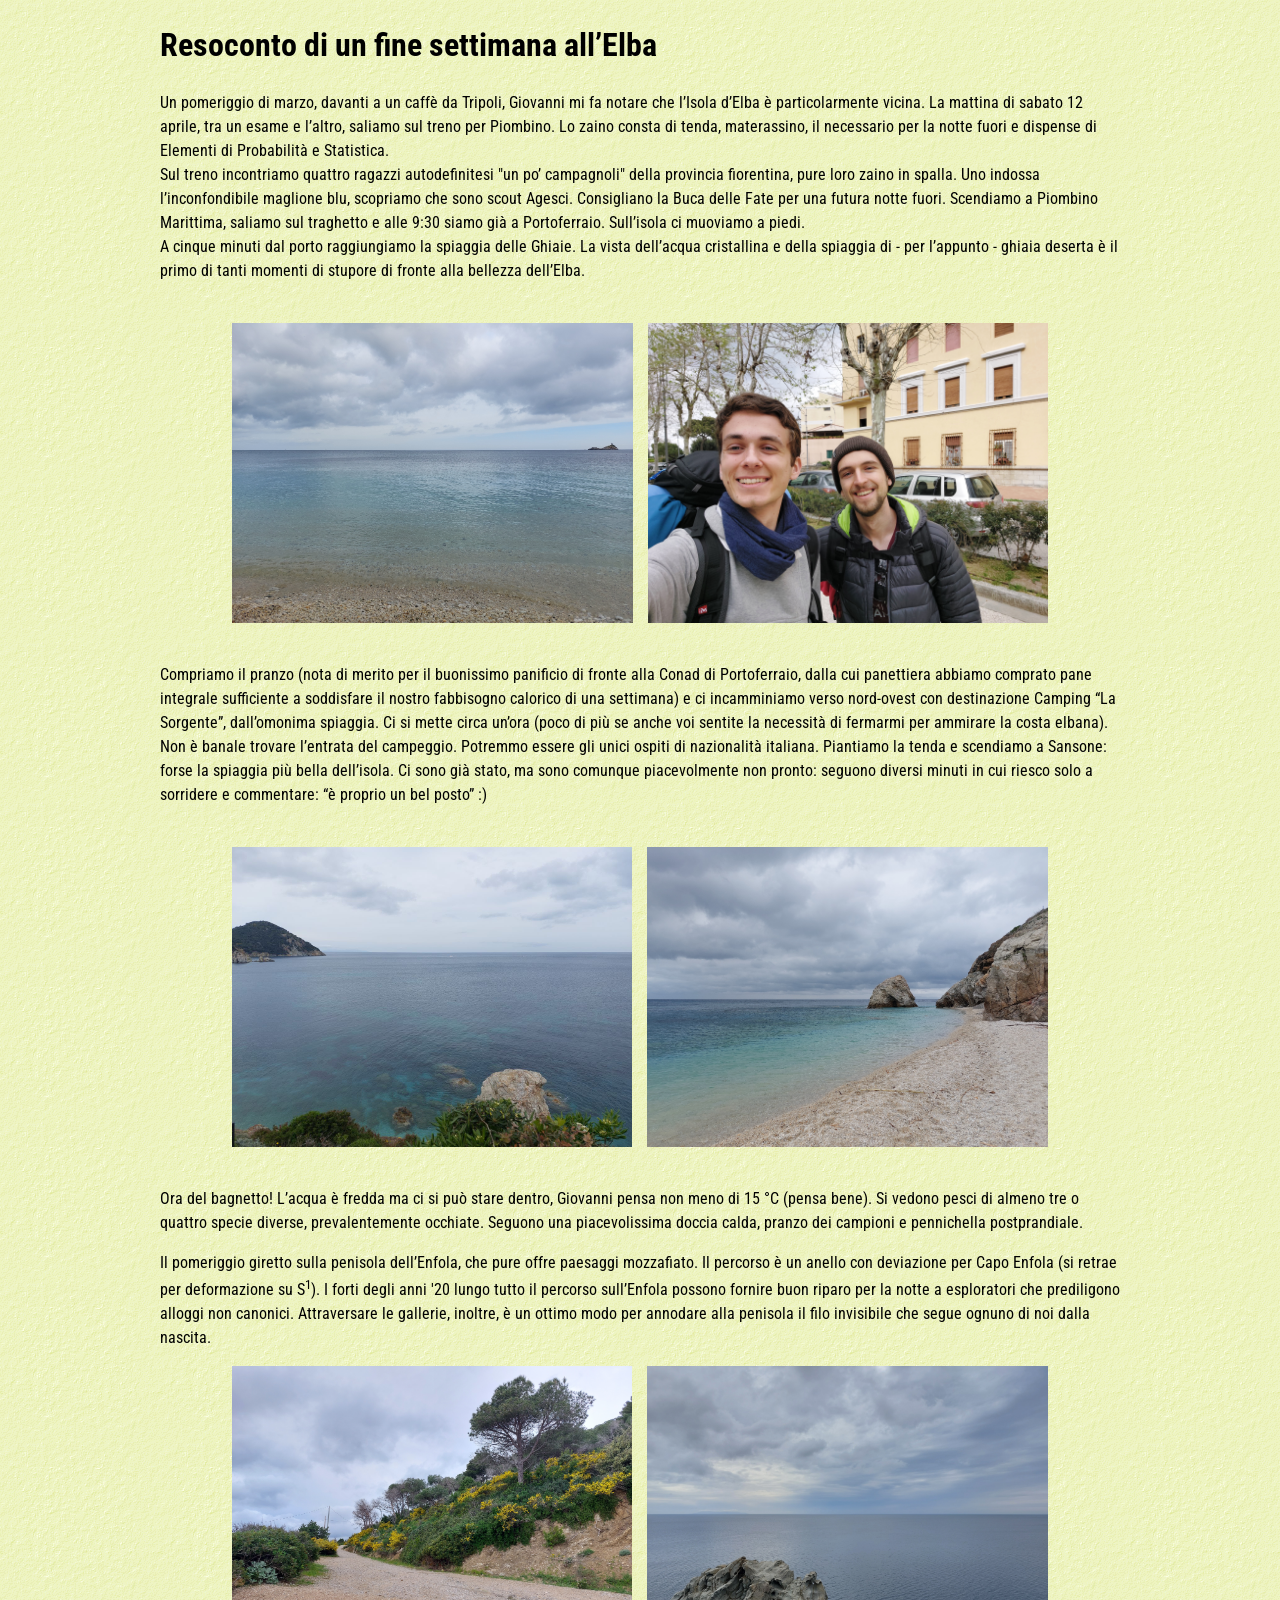
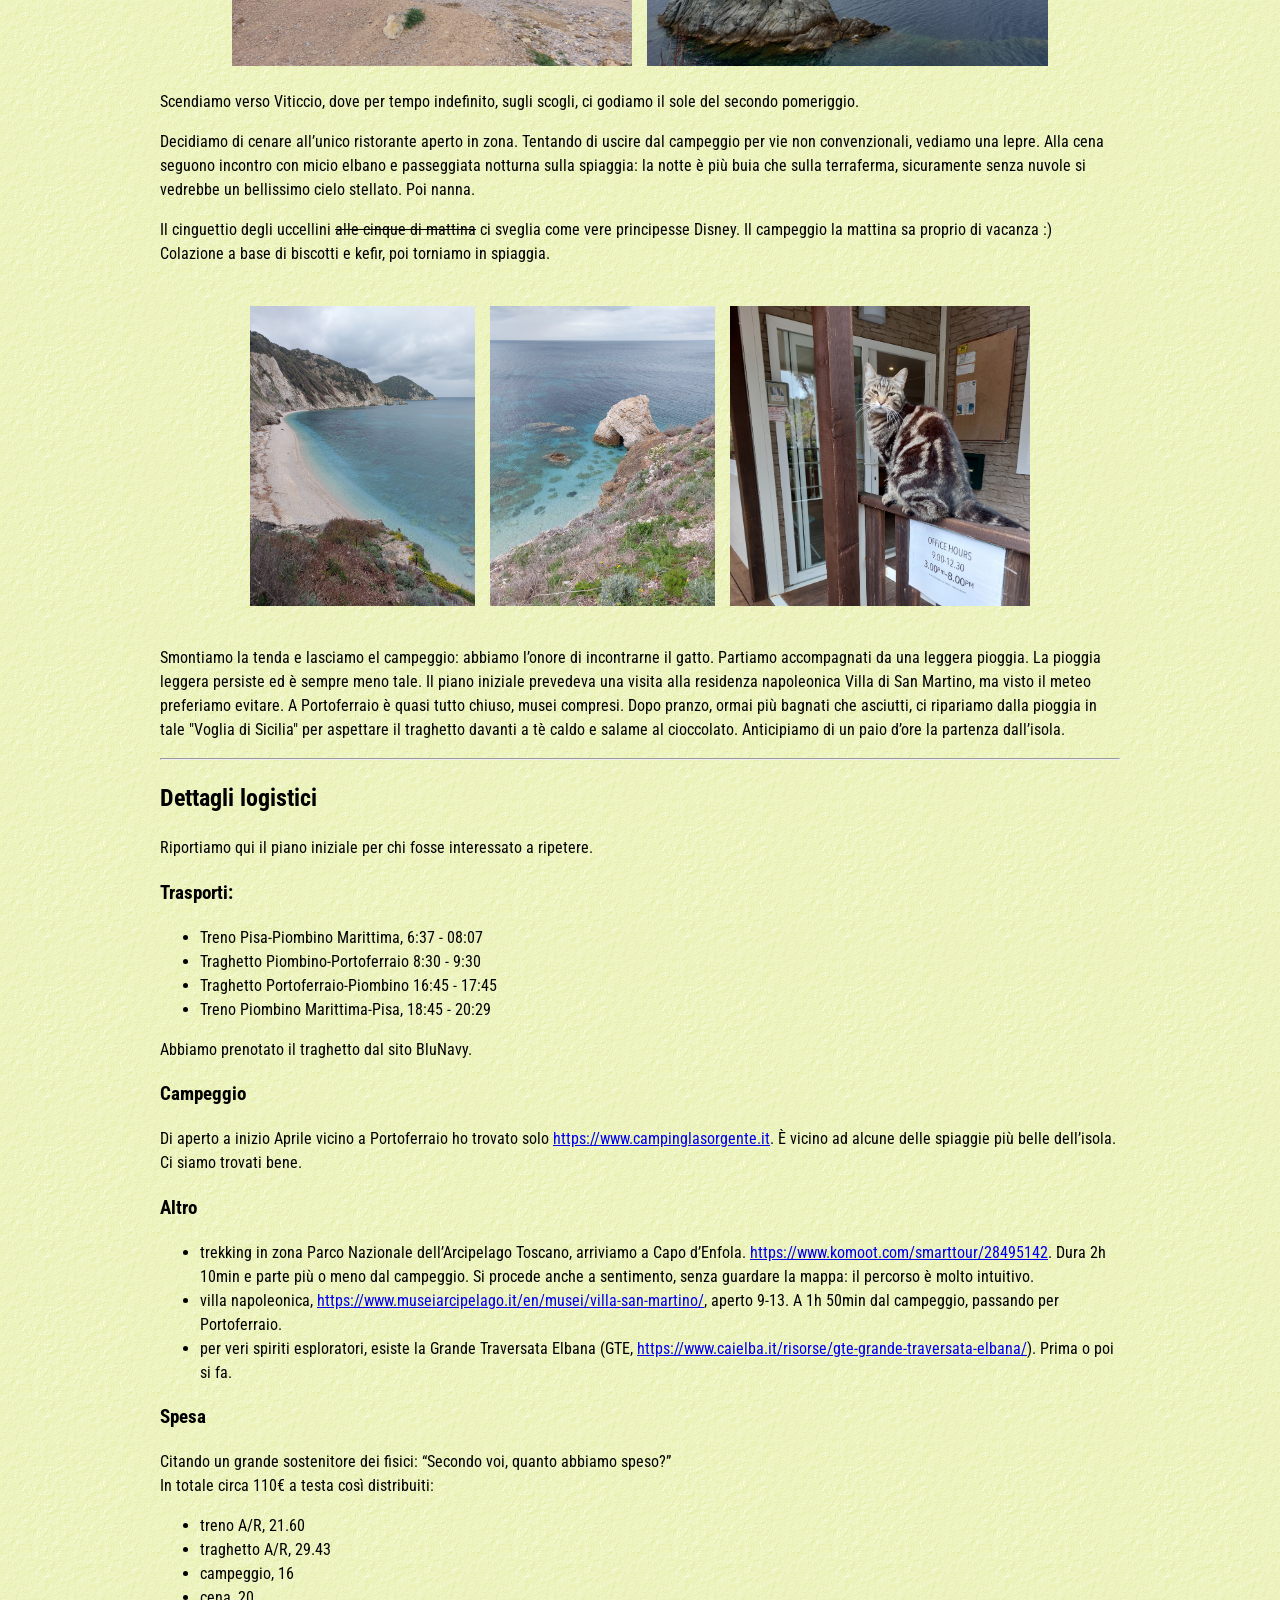
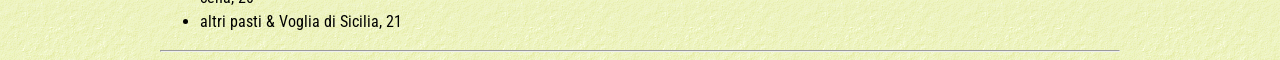
==== elba/index.html @ 72184432 "reorganized homepage" ====
<!DOCTYPE html>
<html lang="it-it">

<head>
   <meta charset="utf-8">
   <meta name="viewport" content="width=device-width, initial-scale=1">
   <link rel="stylesheet" type="text/css" href="../style.css"/>

   <title>Fine settimana all'Elba</title>
</head>

<body>
<h1>Resoconto di un fine settimana all’Elba</h1>

<p>
Un pomeriggio di marzo, davanti a un caffè da Tripoli, Giovanni mi fa notare che l’Isola d’Elba è particolarmente vicina. La mattina di sabato 12 aprile, tra un esame e l’altro, saliamo sul treno per Piombino. Lo zaino consta di tenda, materassino, il necessario per la notte fuori e dispense di Elementi di Probabilità e Statistica.<br>
Sul treno incontriamo quattro ragazzi autodefinitesi "un po’ campagnoli" della provincia fiorentina, pure loro zaino in spalla. Uno indossa l’inconfondibile maglione blu, scopriamo che sono scout Agesci. Consigliano la Buca delle Fate per una futura notte fuori. Scendiamo a Piombino Marittima, saliamo sul traghetto e alle 9:30 siamo già a Portoferraio. Sull’isola ci muoviamo a piedi.<br>
A cinque minuti dal porto raggiungiamo la spiaggia delle Ghiaie. La vista dell’acqua cristallina e della spiaggia di - per l’appunto - ghiaia deserta è il primo di tanti momenti di stupore di fronte alla bellezza dell’Elba.
</p>

<br>
<div class = "image-gallery">
  <img src="../images/ghiaie.jpg">
  <img src="../images/ioegaio.jpg">
  <!-- <img src="../images/glicine.jpg"> -->
  <!-- <img src="../images/panorama1.jpg"> -->
</div>
<br>

<p>
Compriamo il pranzo (nota di merito per il buonissimo panificio di fronte alla Conad di Portoferraio, dalla cui panettiera abbiamo comprato pane integrale sufficiente a soddisfare il nostro fabbisogno calorico di una settimana) e ci incamminiamo verso nord-ovest con destinazione Camping “La Sorgente”, dall’omonima spiaggia. Ci si mette circa un’ora (poco di più se anche voi sentite la necessità di fermarmi per ammirare la costa elbana). Non è banale trovare l’entrata del campeggio. Potremmo essere gli unici ospiti di nazionalità italiana. Piantiamo la tenda e scendiamo a Sansone: forse la spiaggia più bella dell’isola. Ci sono già stato, ma sono comunque piacevolmente non pronto: seguono diversi minuti in cui riesco solo a sorridere e commentare: “è proprio un bel posto” :)
</p>

<br>
<div class = "image-gallery">
  <img src="../images/sansone5.jpg">
  <img src="../images/sansone4.jpg">
</div>
<br>


<p>
Ora del bagnetto! L’acqua è fredda ma ci si può stare dentro, Giovanni pensa non meno di 15 °C (pensa bene). Si vedono pesci di almeno tre o quattro specie diverse, prevalentemente occhiate.
Seguono una piacevolissima doccia calda, pranzo dei campioni e pennichella postprandiale.
</p>

<p>
Il pomeriggio giretto sulla penisola dell’Enfola, che pure offre paesaggi mozzafiato. Il percorso è un anello con deviazione per Capo Enfola (si retrae per deformazione su S<sup>1</sup>). I forti degli anni '20 lungo tutto il percorso sull’Enfola possono fornire buon riparo per la notte a esploratori che prediligono alloggi non canonici. Attraversare le gallerie, inoltre, è un ottimo modo per annodare alla penisola il filo invisibile che segue ognuno di noi dalla nascita.

<br>
<div class = "image-gallery">
	<!-- <img src="../images/pranzodeicampioni.jpg"> -->
  <img src="../images/ginestre.jpg">
  <img src="../images/nave1.jpg">
</div>
<br>


Scendiamo verso Viticcio, dove per tempo indefinito, sugli scogli, ci godiamo il sole del secondo pomeriggio.
</p>

<p>
Decidiamo di cenare all’unico ristorante aperto in zona. Tentando di uscire dal campeggio per vie non convenzionali, vediamo una lepre. Alla cena seguono incontro con micio elbano e passeggiata notturna sulla spiaggia: la notte è più buia che sulla terraferma, sicuramente senza nuvole si vedrebbe un bellissimo cielo stellato. Poi nanna.
</p>
<p>
Il cinguettio degli uccellini <s>alle cinque di mattina</s> ci sveglia come vere principesse Disney. Il campeggio la mattina sa proprio di vacanza :) <br>
Colazione a base di biscotti e kefir, poi torniamo in spiaggia.
</p>

<br>
<div class = "image-gallery">
  <img src="../images/sansone2.jpg">
  <img src="../images/sansone3.jpg">
  <img src="../images/miao.jpg">
</div>
<br>

<p>
Smontiamo la tenda e lasciamo el campeggio: abbiamo l’onore di incontrarne il gatto. Partiamo accompagnati da una leggera pioggia. La pioggia leggera persiste ed è sempre meno tale. Il piano iniziale prevedeva una visita alla residenza napoleonica Villa di San Martino, ma visto il meteo preferiamo evitare. A Portoferraio è quasi tutto chiuso, musei compresi. Dopo pranzo, ormai più bagnati che asciutti, ci ripariamo dalla pioggia in tale "Voglia di Sicilia" per aspettare il traghetto davanti a tè caldo e salame al cioccolato. Anticipiamo di un paio d’ore la partenza dall’isola.
</p>

<hr>

<h2>Dettagli logistici</h2>
<aside>Riportiamo qui il piano iniziale per chi fosse interessato a ripetere.</aside>

<h3>Trasporti:</h3>
<ul>
	<li>Treno Pisa-Piombino Marittima, 6:37 - 08:07</li>
	<li>Traghetto Piombino-Portoferraio 8:30 - 9:30</li>
	<li>Traghetto Portoferraio-Piombino 16:45 - 17:45</li>
	<li>Treno Piombino Marittima-Pisa, 18:45 - 20:29</li>
</ul>
Abbiamo prenotato il traghetto dal sito BluNavy.

<h3>Campeggio</h3>
Di aperto a inizio Aprile vicino a Portoferraio ho trovato solo <a href="https://www.campinglasorgente.it">https://www.campinglasorgente.it</a>. È vicino ad alcune delle spiaggie più belle dell’isola.
Ci siamo trovati bene.

<h3>Altro</h3>
<ul>
	<li>trekking in zona Parco Nazionale dell’Arcipelago Toscano, arriviamo a Capo d’Enfola. <a href="https://www.komoot.com/smarttour/28495142">https://www.komoot.com/smarttour/28495142</a>. Dura 2h 10min e parte più o meno dal campeggio. Si procede anche a sentimento, senza guardare la mappa: il percorso è molto intuitivo.</li>
	<li>villa napoleonica, <a href="https://www.museiarcipelago.it/en/musei/villa-san-martino/">https://www.museiarcipelago.it/en/musei/villa-san-martino/</a>, aperto 9-13. A 1h 50min dal campeggio, passando per Portoferraio.</li>
	<li>per veri spiriti esploratori, esiste la Grande Traversata Elbana (GTE, <a href="https://www.caielba.it/risorse/gte-grande-traversata-elbana/">https://www.caielba.it/risorse/gte-grande-traversata-elbana/</a>). Prima o poi si fa.</li>
</ul>

<h3>Spesa</h3>
<p>Citando un grande sostenitore dei fisici: “Secondo voi, quanto abbiamo speso?”<br>
In totale circa 110€ a testa così distribuiti:</p>
<ul>
	<li>treno A/R, 21.60</li>
	<li>traghetto A/R, 29.43</li>
	<li>campeggio, 16</li>
	<li>cena, 20</li>
	<li>altri pasti &amp; Voglia di Sicilia, 21</li>
</ul>

<hr>

</body>
</html>
---- style.css ----
@import url('https://fonts.googleapis.com/css2?family=Roboto+Condensed:wght@400;700&display=swap');

body {
    background-image: url("images/myback.gif");
    
    font-family: 'Roboto Condensed', sans-serif;
    font-size: 18;
    line-height: 1.5;

    width: min(100% - 2rem, 60em);
    margin-inline: auto;
}

.custom-bullet::marker {
    color: red;
}

.tooltip-text {
    display: none;
}

/* CSS to show the text when the parent element is hovered */
.tooltip:hover .tooltip-text {
    display: block;
}

img#photo {
    width: 20%;
    float: right;
    margin-top: 1em;
    margin-left: 1em;
    border-radius: 10px;
}

/* quotes */
#citation {
    font-style: italic;
}
#author {
    text-align: right;
    margin-top: 0.5em;
    color: gray;
}

.image-gallery {
  display: flex;
  gap: 15px;
  flex-wrap: wrap;
  justify-content: center;
  align-items: flex-start; /* Prevents stretching */
}

.image-gallery img {
  height: auto; /* Maintains original aspect ratio */
  max-width: 100%; /* Prevents overflow */
  max-height: 300px; /* Optional: sets maximum height */
  object-fit: contain;
}

@media (max-width: 600px) {
  .image-gallery {
    flex-direction: column;
    gap: 10px;
  }
  .image-gallery img {
    width: 90vw; /* Full width on mobile */
    max-width: 90vw;
    max-height: none; /* Remove height restriction if desired */
  }
}
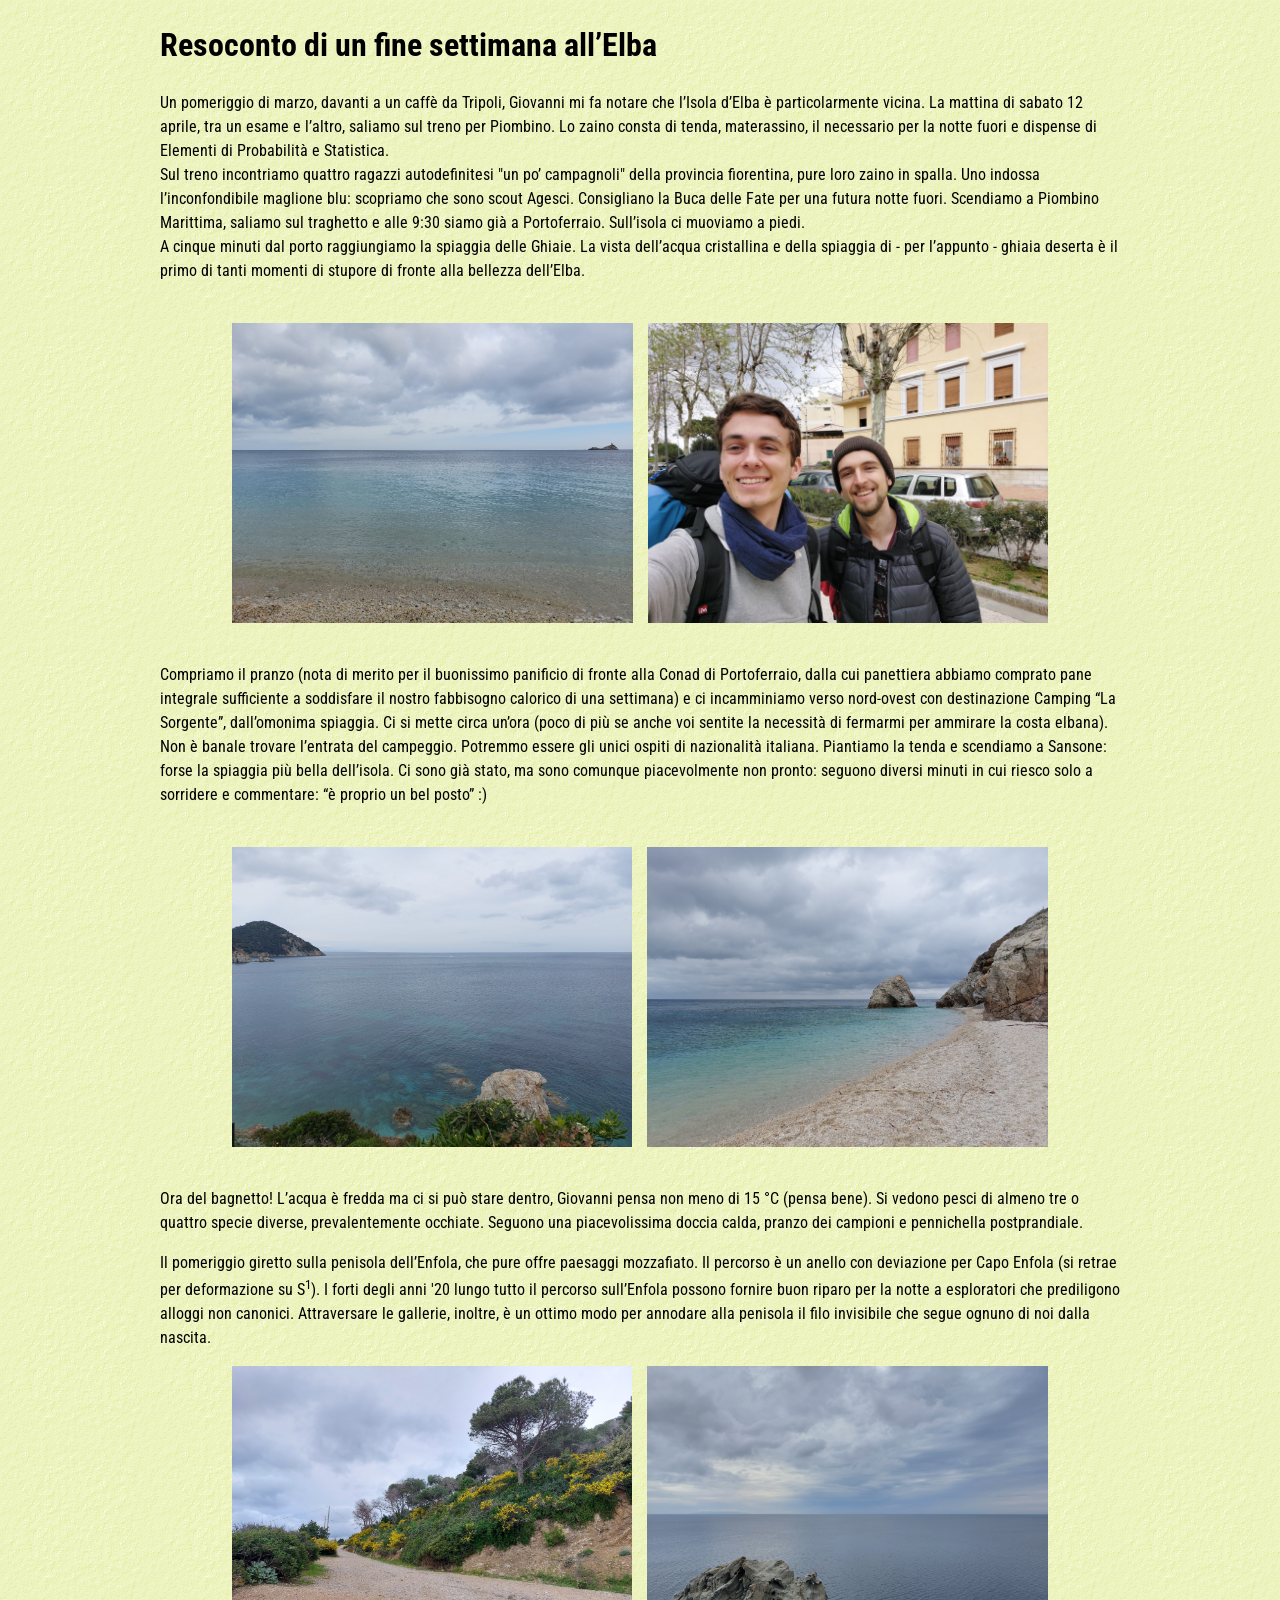
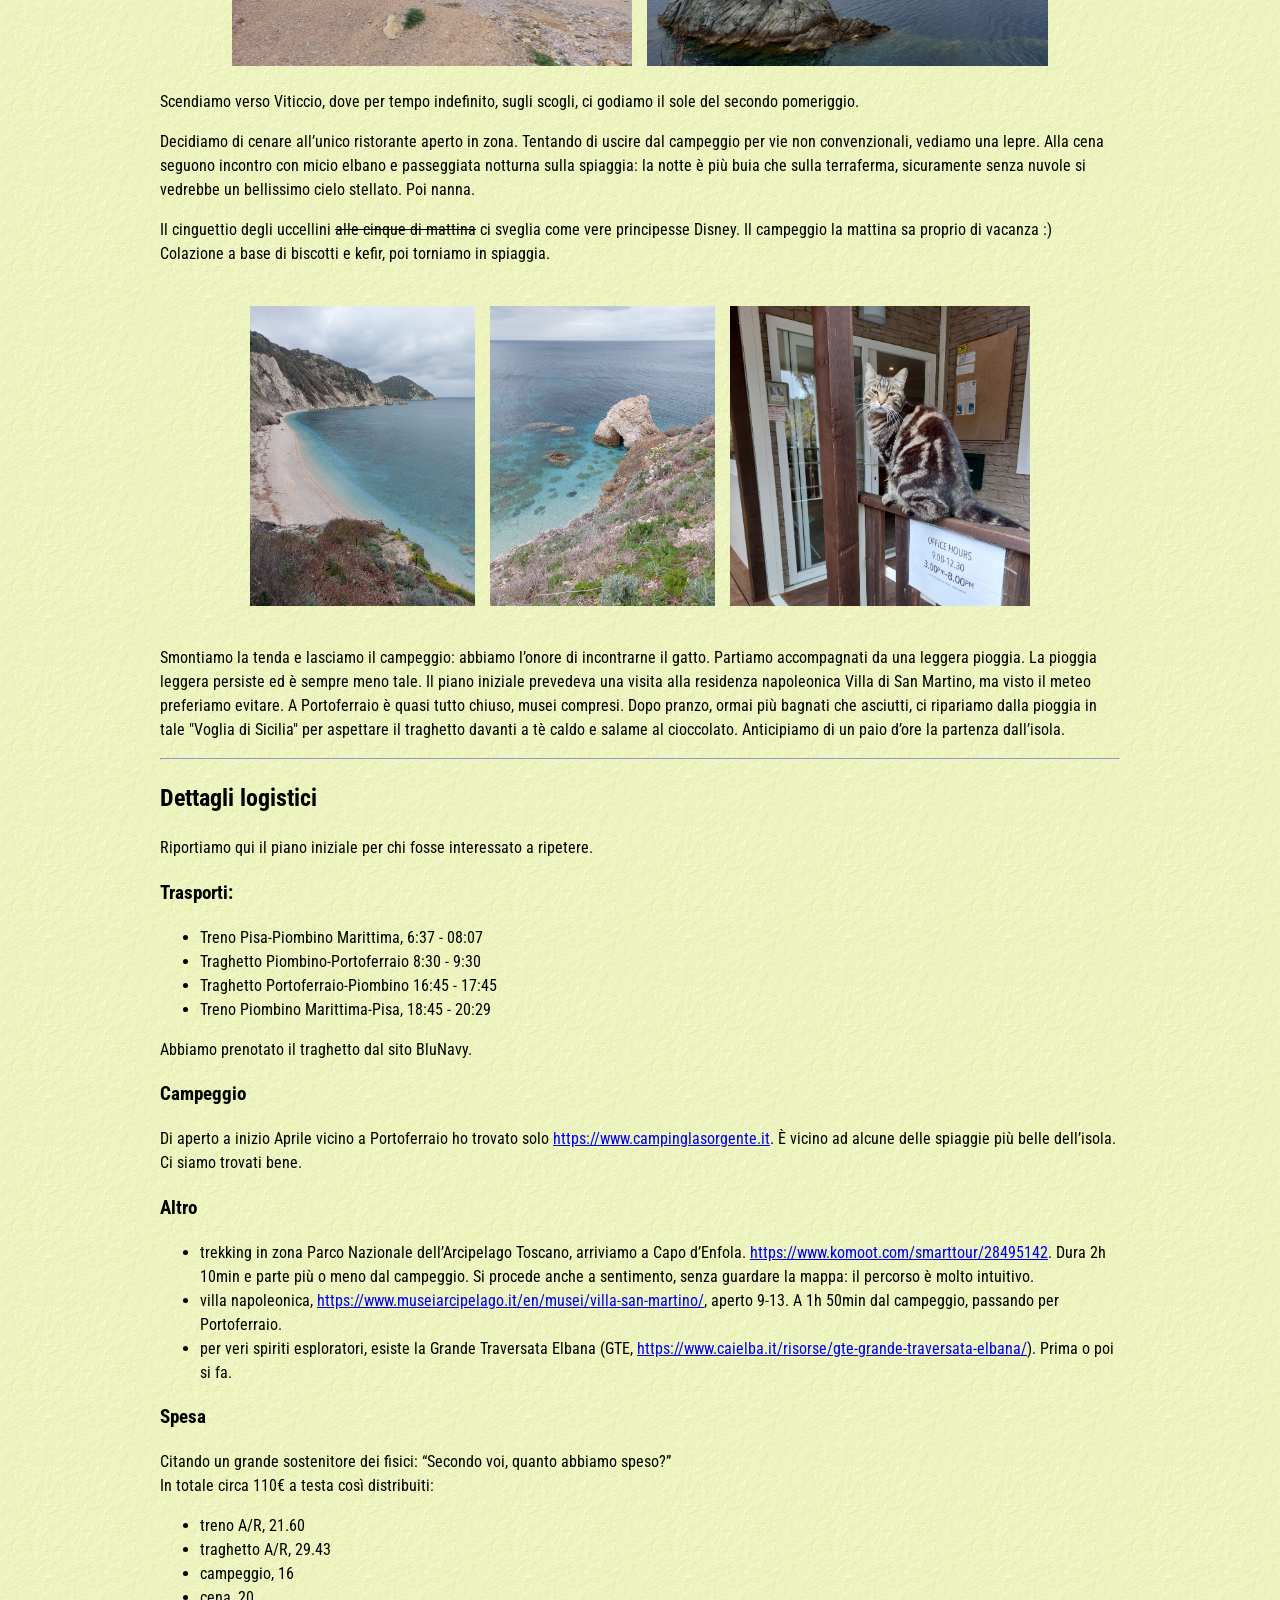
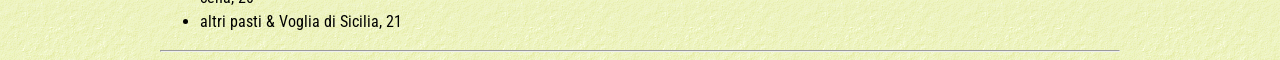
==== commit 58782d84: "fix typo" ====
--- a/elba/index.html
+++ b/elba/index.html
@@ -14,7 +14,7 @@
 
 <p>
 Un pomeriggio di marzo, davanti a un caffè da Tripoli, Giovanni mi fa notare che l’Isola d’Elba è particolarmente vicina. La mattina di sabato 12 aprile, tra un esame e l’altro, saliamo sul treno per Piombino. Lo zaino consta di tenda, materassino, il necessario per la notte fuori e dispense di Elementi di Probabilità e Statistica.<br>
-Sul treno incontriamo quattro ragazzi autodefinitesi "un po’ campagnoli" della provincia fiorentina, pure loro zaino in spalla. Uno indossa l’inconfondibile maglione blu, scopriamo che sono scout Agesci. Consigliano la Buca delle Fate per una futura notte fuori. Scendiamo a Piombino Marittima, saliamo sul traghetto e alle 9:30 siamo già a Portoferraio. Sull’isola ci muoviamo a piedi.<br>
+Sul treno incontriamo quattro ragazzi autodefinitesi "un po’ campagnoli" della provincia fiorentina, pure loro zaino in spalla. Uno indossa l’inconfondibile maglione blu: scopriamo che sono scout Agesci. Consigliano la Buca delle Fate per una futura notte fuori. Scendiamo a Piombino Marittima, saliamo sul traghetto e alle 9:30 siamo già a Portoferraio. Sull’isola ci muoviamo a piedi.<br>
 A cinque minuti dal porto raggiungiamo la spiaggia delle Ghiaie. La vista dell’acqua cristallina e della spiaggia di - per l’appunto - ghiaia deserta è il primo di tanti momenti di stupore di fronte alla bellezza dell’Elba.
 </p>
 
@@ -76,7 +76,7 @@
 <br>
 
 <p>
-Smontiamo la tenda e lasciamo el campeggio: abbiamo l’onore di incontrarne il gatto. Partiamo accompagnati da una leggera pioggia. La pioggia leggera persiste ed è sempre meno tale. Il piano iniziale prevedeva una visita alla residenza napoleonica Villa di San Martino, ma visto il meteo preferiamo evitare. A Portoferraio è quasi tutto chiuso, musei compresi. Dopo pranzo, ormai più bagnati che asciutti, ci ripariamo dalla pioggia in tale "Voglia di Sicilia" per aspettare il traghetto davanti a tè caldo e salame al cioccolato. Anticipiamo di un paio d’ore la partenza dall’isola.
+Smontiamo la tenda e lasciamo il campeggio: abbiamo l’onore di incontrarne il gatto. Partiamo accompagnati da una leggera pioggia. La pioggia leggera persiste ed è sempre meno tale. Il piano iniziale prevedeva una visita alla residenza napoleonica Villa di San Martino, ma visto il meteo preferiamo evitare. A Portoferraio è quasi tutto chiuso, musei compresi. Dopo pranzo, ormai più bagnati che asciutti, ci ripariamo dalla pioggia in tale "Voglia di Sicilia" per aspettare il traghetto davanti a tè caldo e salame al cioccolato. Anticipiamo di un paio d’ore la partenza dall’isola.
 </p>
 
 <hr>
